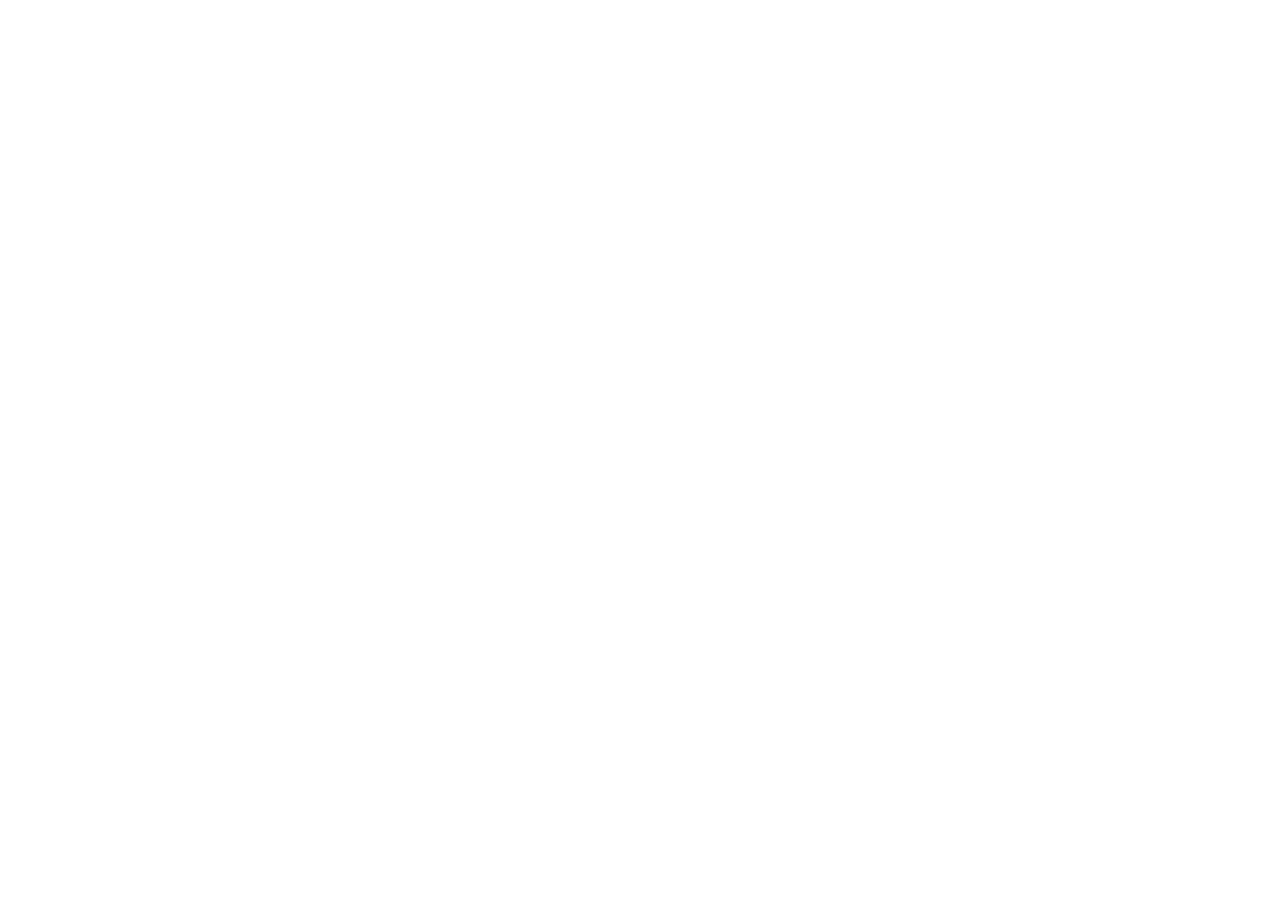
==== login.html @ 3d074563 "init project" ====
<!DOCTYPE html>
<html lang="en">

<head>
    <meta charset="UTF-8">
    <meta http-equiv="X-UA-Compatible" content="IE=edge">
    <meta name="viewport" content="width=device-width, initial-scale=1.0">
    <title>Document</title>
</head>

<body>

</body>

</html>
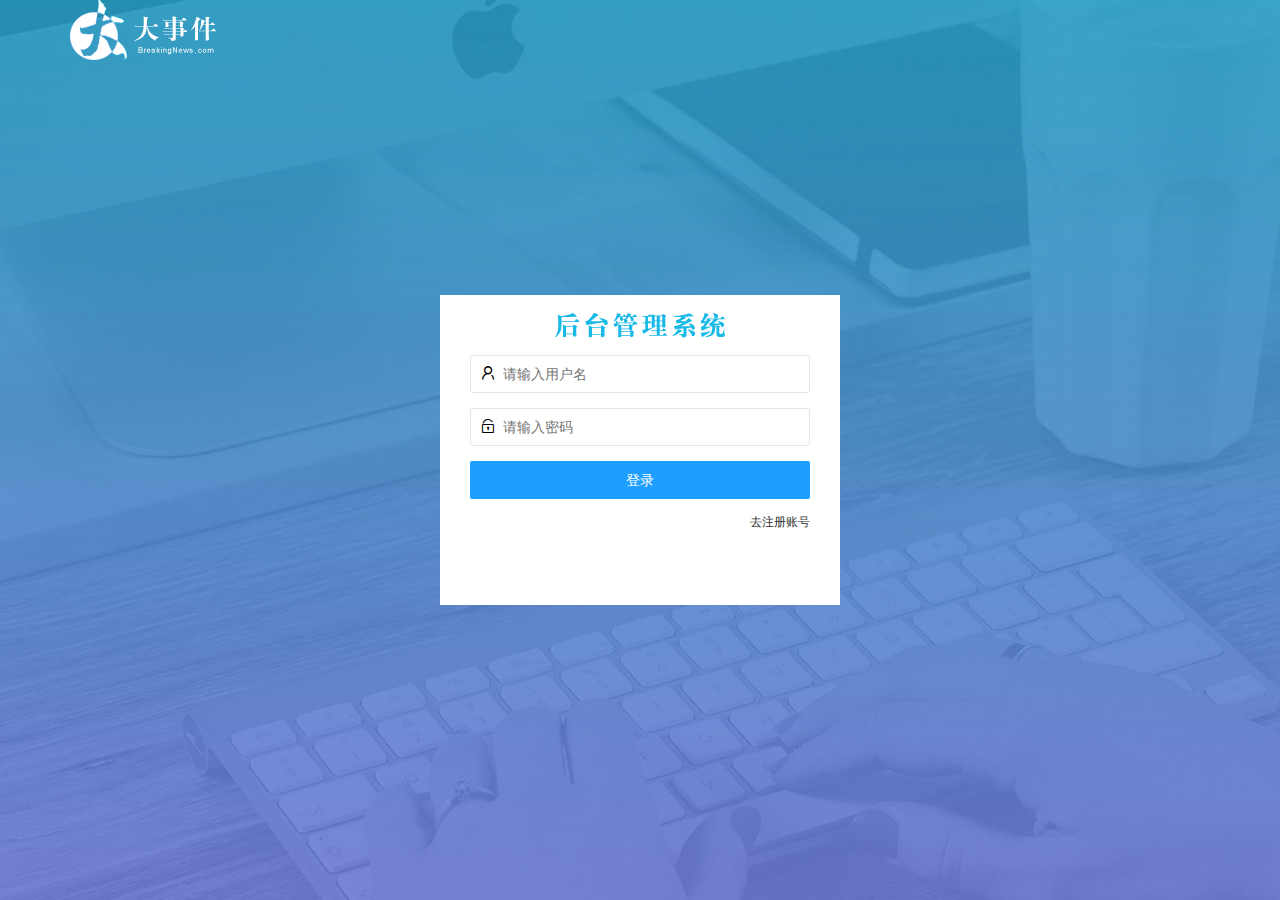
==== commit fd0d22c1: "完成了登录和注册功能的开发" ====
--- a/login.html
+++ b/login.html
@@ -5,11 +5,89 @@
     <meta charset="UTF-8">
     <meta http-equiv="X-UA-Compatible" content="IE=edge">
     <meta name="viewport" content="width=device-width, initial-scale=1.0">
-    <title>Document</title>
+    <title>大事件-登录/注册</title>
+    <!-- 导入 layui 的样式 -->
+    <link rel="stylesheet" href="/assets/lib/layui/css/layui.css">
+    <!-- 导入 自己的 样式表 -->
+    <link rel="stylesheet" href="/assets/css/login.css">
 </head>
 
 <body>
+    <!-- 头部的 logo 区域 -->
+    <div class="layui-main">
+        <img src="/assets/images/logo.png" alt="">
+    </div>
+    <!-- 登录注册区域 -->
+    <div class="loginAncRegBox">
+        <div class="title-box"></div>
+        <!-- 登录的div  -->
+        <div class="login-box">
+            <!-- 登录的表单 -->
+            <form class="layui-form" id="form_login">
+                <!-- 用户名 -->
+                <div class="layui-form-item">
+                    <i class="layui-icon layui-icon-username"></i>
+                    <input type="text" name="username" required lay-verify="required" placeholder="请输入用户名"
+                        autocomplete="off" class="layui-input" />
+                </div>
+                <!-- 密码 -->
+                <div class="layui-form-item">
+                    <i class="layui-icon layui-icon-password"></i>
+                    <input type="password" name="password" required lay-verify="required|pwd" placeholder="请输入密码"
+                        autocomplete="off" class="layui-input" />
+                </div>
+                <!-- 登录按钮 -->
+                <div class="layui-form-item">
+                    <!-- 注意：表单提交按钮和普通按钮的区别，就是 lay-submit 属性 -->
+                    <button class="layui-btn layui-btn-fluid layui-btn-normal" lay-submit>登录</button>
+                </div>
+                <div class="layui-form-item links">
+                    <a href="javascript:;" id="link_reg">去注册账号</a>
+                </div>
+            </form>
+        </div>
+        <!-- 注册的div  -->
+        <div class="reg-box">
+            <!-- 注册的表单 -->
+            <form class="layui-form" id="form_reg">
+                <!-- 用户名 -->
+                <div class="layui-form-item">
+                    <i class="layui-icon layui-icon-username"></i>
+                    <input type="text" name="username" required lay-verify="required" placeholder="请输入用户名"
+                        autocomplete="off" class="layui-input" />
+                </div>
+                <!-- 密码 -->
+                <div class="layui-form-item">
+                    <i class="layui-icon layui-icon-password"></i>
+                    <input type="password" name="password" required lay-verify="required|pwd" placeholder="请输入密码"
+                        autocomplete="off" class="layui-input" />
+                </div>
+                <!-- 密码确认框 -->
+                <div class="layui-form-item">
+                    <i class="layui-icon layui-icon-password"></i>
+                    <input type="password" name="repassword" required lay-verify="required|pwd|repwd"
+                        placeholder="再次确认密码" autocomplete="off" class="layui-input" />
+                </div>
+                <!-- 注册按钮 -->
+                <div class="layui-form-item">
+                    <!-- 注意：表单提交按钮和普通按钮的区别，就是 lay-submit 属性 -->
+                    <button class="layui-btn layui-btn-fluid layui-btn-normal" lay-submit>注册</button>
+                </div>
+                <div class="layui-form-item links">
+                    <a href="javascript:;" id="link_login">去登录</a>
+                </div>
+            </form>
+        </div>
+    </div>
 
+    <!-- 导入layui的js文件 -->
+    <script src="/assets/lib/layui/layui.all.js"></script>
+    <!-- 导入 jquery -->
+    <script src="/assets/lib/jquery.js"></script>
+    <!-- 导入 自己封装的 baseAPI.js -->
+    <script src="/assets/js/baseAPI.js"></script>
+    <!-- 导入自己的 javascript 脚本 -->
+    <script src="/assets/js/login.js"></script>
 </body>
 
 </html>--- a/assets/lib/layui/css/layui.css
+++ b/assets/lib/layui/css/layui.css
@@ -0,0 +1,2 @@
+/** layui-v2.5.5 MIT License By https://www.layui.com */
+ .layui-inline,img{display:inline-block;vertical-align:middle}h1,h2,h3,h4,h5,h6{font-weight:400}.layui-edge,.layui-header,.layui-inline,.layui-main{position:relative}.layui-body,.layui-edge,.layui-elip{overflow:hidden}.layui-btn,.layui-edge,.layui-inline,img{vertical-align:middle}.layui-btn,.layui-disabled,.layui-icon,.layui-unselect{-moz-user-select:none;-webkit-user-select:none;-ms-user-select:none}.layui-elip,.layui-form-checkbox span,.layui-form-pane .layui-form-label{text-overflow:ellipsis;white-space:nowrap}.layui-breadcrumb,.layui-tree-btnGroup{visibility:hidden}blockquote,body,button,dd,div,dl,dt,form,h1,h2,h3,h4,h5,h6,input,li,ol,p,pre,td,textarea,th,ul{margin:0;padding:0;-webkit-tap-highlight-color:rgba(0,0,0,0)}a:active,a:hover{outline:0}img{border:none}li{list-style:none}table{border-collapse:collapse;border-spacing:0}h4,h5,h6{font-size:100%}button,input,optgroup,option,select,textarea{font-family:inherit;font-size:inherit;font-style:inherit;font-weight:inherit;outline:0}pre{white-space:pre-wrap;white-space:-moz-pre-wrap;white-space:-pre-wrap;white-space:-o-pre-wrap;word-wrap:break-word}body{line-height:24px;font:14px Helvetica Neue,Helvetica,PingFang SC,Tahoma,Arial,sans-serif}hr{height:1px;margin:10px 0;border:0;clear:both}a{color:#333;text-decoration:none}a:hover{color:#777}a cite{font-style:normal;*cursor:pointer}.layui-border-box,.layui-border-box *{box-sizing:border-box}.layui-box,.layui-box *{box-sizing:content-box}.layui-clear{clear:both;*zoom:1}.layui-clear:after{content:'\20';clear:both;*zoom:1;display:block;height:0}.layui-inline{*display:inline;*zoom:1}.layui-edge{display:inline-block;width:0;height:0;border-width:6px;border-style:dashed;border-color:transparent}.layui-edge-top{top:-4px;border-bottom-color:#999;border-bottom-style:solid}.layui-edge-right{border-left-color:#999;border-left-style:solid}.layui-edge-bottom{top:2px;border-top-color:#999;border-top-style:solid}.layui-edge-left{border-right-color:#999;border-right-style:solid}.layui-disabled,.layui-disabled:hover{color:#d2d2d2!important;cursor:not-allowed!important}.layui-circle{border-radius:100%}.layui-show{display:block!important}.layui-hide{display:none!important}@font-face{font-family:layui-icon;src:url(../font/iconfont.eot?v=250);src:url(../font/iconfont.eot?v=250#iefix) format('embedded-opentype'),url(../font/iconfont.woff2?v=250) format('woff2'),url(../font/iconfont.woff?v=250) format('woff'),url(../font/iconfont.ttf?v=250) format('truetype'),url(../font/iconfont.svg?v=250#layui-icon) format('svg')}.layui-icon{font-family:layui-icon!important;font-size:16px;font-style:normal;-webkit-font-smoothing:antialiased;-moz-osx-font-smoothing:grayscale}.layui-icon-reply-fill:before{content:"\e611"}.layui-icon-set-fill:before{content:"\e614"}.layui-icon-menu-fill:before{content:"\e60f"}.layui-icon-search:before{content:"\e615"}.layui-icon-share:before{content:"\e641"}.layui-icon-set-sm:before{content:"\e620"}.layui-icon-engine:before{content:"\e628"}.layui-icon-close:before{content:"\1006"}.layui-icon-close-fill:before{content:"\1007"}.layui-icon-chart-screen:before{content:"\e629"}.layui-icon-star:before{content:"\e600"}.layui-icon-circle-dot:before{content:"\e617"}.layui-icon-chat:before{content:"\e606"}.layui-icon-release:before{content:"\e609"}.layui-icon-list:before{content:"\e60a"}.layui-icon-chart:before{content:"\e62c"}.layui-icon-ok-circle:before{content:"\1005"}.layui-icon-layim-theme:before{content:"\e61b"}.layui-icon-table:before{content:"\e62d"}.layui-icon-right:before{content:"\e602"}.layui-icon-left:before{content:"\e603"}.layui-icon-cart-simple:before{content:"\e698"}.layui-icon-face-cry:before{content:"\e69c"}.layui-icon-face-smile:before{content:"\e6af"}.layui-icon-survey:before{content:"\e6b2"}.layui-icon-tree:before{content:"\e62e"}.layui-icon-upload-circle:before{content:"\e62f"}.layui-icon-add-circle:before{content:"\e61f"}.layui-icon-download-circle:before{content:"\e601"}.layui-icon-templeate-1:before{content:"\e630"}.layui-icon-util:before{content:"\e631"}.layui-icon-face-surprised:before{content:"\e664"}.layui-icon-edit:before{content:"\e642"}.layui-icon-speaker:before{content:"\e645"}.layui-icon-down:before{content:"\e61a"}.layui-icon-file:before{content:"\e621"}.layui-icon-layouts:before{content:"\e632"}.layui-icon-rate-half:before{content:"\e6c9"}.layui-icon-add-circle-fine:before{content:"\e608"}.layui-icon-prev-circle:before{content:"\e633"}.layui-icon-read:before{content:"\e705"}.layui-icon-404:before{content:"\e61c"}.layui-icon-carousel:before{content:"\e634"}.layui-icon-help:before{content:"\e607"}.layui-icon-code-circle:before{content:"\e635"}.layui-icon-water:before{content:"\e636"}.layui-icon-username:before{content:"\e66f"}.layui-icon-find-fill:before{content:"\e670"}.layui-icon-about:before{content:"\e60b"}.layui-icon-location:before{content:"\e715"}.layui-icon-up:before{content:"\e619"}.layui-icon-pause:before{content:"\e651"}.layui-icon-date:before{content:"\e637"}.layui-icon-layim-uploadfile:before{content:"\e61d"}.layui-icon-delete:before{content:"\e640"}.layui-icon-play:before{content:"\e652"}.layui-icon-top:before{content:"\e604"}.layui-icon-friends:before{content:"\e612"}.layui-icon-refresh-3:before{content:"\e9aa"}.layui-icon-ok:before{content:"\e605"}.layui-icon-layer:before{content:"\e638"}.layui-icon-face-smile-fine:before{content:"\e60c"}.layui-icon-dollar:before{content:"\e659"}.layui-icon-group:before{content:"\e613"}.layui-icon-layim-download:before{content:"\e61e"}.layui-icon-picture-fine:before{content:"\e60d"}.layui-icon-link:before{content:"\e64c"}.layui-icon-diamond:before{content:"\e735"}.layui-icon-log:before{content:"\e60e"}.layui-icon-rate-solid:before{content:"\e67a"}.layui-icon-fonts-del:before{content:"\e64f"}.layui-icon-unlink:before{content:"\e64d"}.layui-icon-fonts-clear:before{content:"\e639"}.layui-icon-triangle-r:before{content:"\e623"}.layui-icon-circle:before{content:"\e63f"}.layui-icon-radio:before{content:"\e643"}.layui-icon-align-center:before{content:"\e647"}.layui-icon-align-right:before{content:"\e648"}.layui-icon-align-left:before{content:"\e649"}.layui-icon-loading-1:before{content:"\e63e"}.layui-icon-return:before{content:"\e65c"}.layui-icon-fonts-strong:before{content:"\e62b"}.layui-icon-upload:before{content:"\e67c"}.layui-icon-dialogue:before{content:"\e63a"}.layui-icon-video:before{content:"\e6ed"}.layui-icon-headset:before{content:"\e6fc"}.layui-icon-cellphone-fine:before{content:"\e63b"}.layui-icon-add-1:before{content:"\e654"}.layui-icon-face-smile-b:before{content:"\e650"}.layui-icon-fonts-html:before{content:"\e64b"}.layui-icon-form:before{content:"\e63c"}.layui-icon-cart:before{content:"\e657"}.layui-icon-camera-fill:before{content:"\e65d"}.layui-icon-tabs:before{content:"\e62a"}.layui-icon-fonts-code:before{content:"\e64e"}.layui-icon-fire:before{content:"\e756"}.layui-icon-set:before{content:"\e716"}.layui-icon-fonts-u:before{content:"\e646"}.layui-icon-triangle-d:before{content:"\e625"}.layui-icon-tips:before{content:"\e702"}.layui-icon-picture:before{content:"\e64a"}.layui-icon-more-vertical:before{content:"\e671"}.layui-icon-flag:before{content:"\e66c"}.layui-icon-loading:before{content:"\e63d"}.layui-icon-fonts-i:before{content:"\e644"}.layui-icon-refresh-1:before{content:"\e666"}.layui-icon-rmb:before{content:"\e65e"}.layui-icon-home:before{content:"\e68e"}.layui-icon-user:before{content:"\e770"}.layui-icon-notice:before{content:"\e667"}.layui-icon-login-weibo:before{content:"\e675"}.layui-icon-voice:before{content:"\e688"}.layui-icon-upload-drag:before{content:"\e681"}.layui-icon-login-qq:before{content:"\e676"}.layui-icon-snowflake:before{content:"\e6b1"}.layui-icon-file-b:before{content:"\e655"}.layui-icon-template:before{content:"\e663"}.layui-icon-auz:before{content:"\e672"}.layui-icon-console:before{content:"\e665"}.layui-icon-app:before{content:"\e653"}.layui-icon-prev:before{content:"\e65a"}.layui-icon-website:before{content:"\e7ae"}.layui-icon-next:before{content:"\e65b"}.layui-icon-component:before{content:"\e857"}.layui-icon-more:before{content:"\e65f"}.layui-icon-login-wechat:before{content:"\e677"}.layui-icon-shrink-right:before{content:"\e668"}.layui-icon-spread-left:before{content:"\e66b"}.layui-icon-camera:before{content:"\e660"}.layui-icon-note:before{content:"\e66e"}.layui-icon-refresh:before{content:"\e669"}.layui-icon-female:before{content:"\e661"}.layui-icon-male:before{content:"\e662"}.layui-icon-password:before{content:"\e673"}.layui-icon-senior:before{content:"\e674"}.layui-icon-theme:before{content:"\e66a"}.layui-icon-tread:before{content:"\e6c5"}.layui-icon-praise:before{content:"\e6c6"}.layui-icon-star-fill:before{content:"\e658"}.layui-icon-rate:before{content:"\e67b"}.layui-icon-template-1:before{content:"\e656"}.layui-icon-vercode:before{content:"\e679"}.layui-icon-cellphone:before{content:"\e678"}.layui-icon-screen-full:before{content:"\e622"}.layui-icon-screen-restore:before{content:"\e758"}.layui-icon-cols:before{content:"\e610"}.layui-icon-export:before{content:"\e67d"}.layui-icon-print:before{content:"\e66d"}.layui-icon-slider:before{content:"\e714"}.layui-icon-addition:before{content:"\e624"}.layui-icon-subtraction:before{content:"\e67e"}.layui-icon-service:before{content:"\e626"}.layui-icon-transfer:before{content:"\e691"}.layui-main{width:1140px;margin:0 auto}.layui-header{z-index:1000;height:60px}.layui-header a:hover{transition:all .5s;-webkit-transition:all .5s}.layui-side{position:fixed;left:0;top:0;bottom:0;z-index:999;width:200px;overflow-x:hidden}.layui-side-scroll{position:relative;width:220px;height:100%;overflow-x:hidden}.layui-body{position:absolute;left:200px;right:0;top:0;bottom:0;z-index:998;width:auto;overflow-y:auto;box-sizing:border-box}.layui-layout-body{overflow:hidden}.layui-layout-admin .layui-header{background-color:#23262E}.layui-layout-admin .layui-side{top:60px;width:200px;overflow-x:hidden}.layui-layout-admin .layui-body{position:fixed;top:60px;bottom:44px}.layui-layout-admin .layui-main{width:auto;margin:0 15px}.layui-layout-admin .layui-footer{position:fixed;left:200px;right:0;bottom:0;height:44px;line-height:44px;padding:0 15px;background-color:#eee}.layui-layout-admin .layui-logo{position:absolute;left:0;top:0;width:200px;height:100%;line-height:60px;text-align:center;color:#009688;font-size:16px}.layui-layout-admin .layui-header .layui-nav{background:0 0}.layui-layout-left{position:absolute!important;left:200px;top:0}.layui-layout-right{position:absolute!important;right:0;top:0}.layui-container{position:relative;margin:0 auto;padding:0 15px;box-sizing:border-box}.layui-fluid{position:relative;margin:0 auto;padding:0 15px}.layui-row:after,.layui-row:before{content:'';display:block;clear:both}.layui-col-lg1,.layui-col-lg10,.layui-col-lg11,.layui-col-lg12,.layui-col-lg2,.layui-col-lg3,.layui-col-lg4,.layui-col-lg5,.layui-col-lg6,.layui-col-lg7,.layui-col-lg8,.layui-col-lg9,.layui-col-md1,.layui-col-md10,.layui-col-md11,.layui-col-md12,.layui-col-md2,.layui-col-md3,.layui-col-md4,.layui-col-md5,.layui-col-md6,.layui-col-md7,.layui-col-md8,.layui-col-md9,.layui-col-sm1,.layui-col-sm10,.layui-col-sm11,.layui-col-sm12,.layui-col-sm2,.layui-col-sm3,.layui-col-sm4,.layui-col-sm5,.layui-col-sm6,.layui-col-sm7,.layui-col-sm8,.layui-col-sm9,.layui-col-xs1,.layui-col-xs10,.layui-col-xs11,.layui-col-xs12,.layui-col-xs2,.layui-col-xs3,.layui-col-xs4,.layui-col-xs5,.layui-col-xs6,.layui-col-xs7,.layui-col-xs8,.layui-col-xs9{position:relative;display:block;box-sizing:border-box}.layui-col-xs1,.layui-col-xs10,.layui-col-xs11,.layui-col-xs12,.layui-col-xs2,.layui-col-xs3,.layui-col-xs4,.layui-col-xs5,.layui-col-xs6,.layui-col-xs7,.layui-col-xs8,.layui-col-xs9{float:left}.layui-col-xs1{width:8.33333333%}.layui-col-xs2{width:16.66666667%}.layui-col-xs3{width:25%}.layui-col-xs4{width:33.33333333%}.layui-col-xs5{width:41.66666667%}.layui-col-xs6{width:50%}.layui-col-xs7{width:58.33333333%}.layui-col-xs8{width:66.66666667%}.layui-col-xs9{width:75%}.layui-col-xs10{width:83.33333333%}.layui-col-xs11{width:91.66666667%}.layui-col-xs12{width:100%}.layui-col-xs-offset1{margin-left:8.33333333%}.layui-col-xs-offset2{margin-left:16.66666667%}.layui-col-xs-offset3{margin-left:25%}.layui-col-xs-offset4{margin-left:33.33333333%}.layui-col-xs-offset5{margin-left:41.66666667%}.layui-col-xs-offset6{margin-left:50%}.layui-col-xs-offset7{margin-left:58.33333333%}.layui-col-xs-offset8{margin-left:66.66666667%}.layui-col-xs-offset9{margin-left:75%}.layui-col-xs-offset10{margin-left:83.33333333%}.layui-col-xs-offset11{margin-left:91.66666667%}.layui-col-xs-offset12{margin-left:100%}@media screen and (max-width:768px){.layui-hide-xs{display:none!important}.layui-show-xs-block{display:block!important}.layui-show-xs-inline{display:inline!important}.layui-show-xs-inline-block{display:inline-block!important}}@media screen and (min-width:768px){.layui-container{width:750px}.layui-hide-sm{display:none!important}.layui-show-sm-block{display:block!important}.layui-show-sm-inline{display:inline!important}.layui-show-sm-inline-block{display:inline-block!important}.layui-col-sm1,.layui-col-sm10,.layui-col-sm11,.layui-col-sm12,.layui-col-sm2,.layui-col-sm3,.layui-col-sm4,.layui-col-sm5,.layui-col-sm6,.layui-col-sm7,.layui-col-sm8,.layui-col-sm9{float:left}.layui-col-sm1{width:8.33333333%}.layui-col-sm2{width:16.66666667%}.layui-col-sm3{width:25%}.layui-col-sm4{width:33.33333333%}.layui-col-sm5{width:41.66666667%}.layui-col-sm6{width:50%}.layui-col-sm7{width:58.33333333%}.layui-col-sm8{width:66.66666667%}.layui-col-sm9{width:75%}.layui-col-sm10{width:83.33333333%}.layui-col-sm11{width:91.66666667%}.layui-col-sm12{width:100%}.layui-col-sm-offset1{margin-left:8.33333333%}.layui-col-sm-offset2{margin-left:16.66666667%}.layui-col-sm-offset3{margin-left:25%}.layui-col-sm-offset4{margin-left:33.33333333%}.layui-col-sm-offset5{margin-left:41.66666667%}.layui-col-sm-offset6{margin-left:50%}.layui-col-sm-offset7{margin-left:58.33333333%}.layui-col-sm-offset8{margin-left:66.66666667%}.layui-col-sm-offset9{margin-left:75%}.layui-col-sm-offset10{margin-left:83.33333333%}.layui-col-sm-offset11{margin-left:91.66666667%}.layui-col-sm-offset12{margin-left:100%}}@media screen and (min-width:992px){.layui-container{width:970px}.layui-hide-md{display:none!important}.layui-show-md-block{display:block!important}.layui-show-md-inline{display:inline!important}.layui-show-md-inline-block{display:inline-block!important}.layui-col-md1,.layui-col-md10,.layui-col-md11,.layui-col-md12,.layui-col-md2,.layui-col-md3,.layui-col-md4,.layui-col-md5,.layui-col-md6,.layui-col-md7,.layui-col-md8,.layui-col-md9{float:left}.layui-col-md1{width:8.33333333%}.layui-col-md2{width:16.66666667%}.layui-col-md3{width:25%}.layui-col-md4{width:33.33333333%}.layui-col-md5{width:41.66666667%}.layui-col-md6{width:50%}.layui-col-md7{width:58.33333333%}.layui-col-md8{width:66.66666667%}.layui-col-md9{width:75%}.layui-col-md10{width:83.33333333%}.layui-col-md11{width:91.66666667%}.layui-col-md12{width:100%}.layui-col-md-offset1{margin-left:8.33333333%}.layui-col-md-offset2{margin-left:16.66666667%}.layui-col-md-offset3{margin-left:25%}.layui-col-md-offset4{margin-left:33.33333333%}.layui-col-md-offset5{margin-left:41.66666667%}.layui-col-md-offset6{margin-left:50%}.layui-col-md-offset7{margin-left:58.33333333%}.layui-col-md-offset8{margin-left:66.66666667%}.layui-col-md-offset9{margin-left:75%}.layui-col-md-offset10{margin-left:83.33333333%}.layui-col-md-offset11{margin-left:91.66666667%}.layui-col-md-offset12{margin-left:100%}}@media screen and (min-width:1200px){.layui-container{width:1170px}.layui-hide-lg{display:none!important}.layui-show-lg-block{display:block!important}.layui-show-lg-inline{display:inline!important}.layui-show-lg-inline-block{display:inline-block!important}.layui-col-lg1,.layui-col-lg10,.layui-col-lg11,.layui-col-lg12,.layui-col-lg2,.layui-col-lg3,.layui-col-lg4,.layui-col-lg5,.layui-col-lg6,.layui-col-lg7,.layui-col-lg8,.layui-col-lg9{float:left}.layui-col-lg1{width:8.33333333%}.layui-col-lg2{width:16.66666667%}.layui-col-lg3{width:25%}.layui-col-lg4{width:33.33333333%}.layui-col-lg5{width:41.66666667%}.layui-col-lg6{width:50%}.layui-col-lg7{width:58.33333333%}.layui-col-lg8{width:66.66666667%}.layui-col-lg9{width:75%}.layui-col-lg10{width:83.33333333%}.layui-col-lg11{width:91.66666667%}.layui-col-lg12{width:100%}.layui-col-lg-offset1{margin-left:8.33333333%}.layui-col-lg-offset2{margin-left:16.66666667%}.layui-col-lg-offset3{margin-left:25%}.layui-col-lg-offset4{margin-left:33.33333333%}.layui-col-lg-offset5{margin-left:41.66666667%}.layui-col-lg-offset6{margin-left:50%}.layui-col-lg-offset7{margin-left:58.33333333%}.layui-col-lg-offset8{margin-left:66.66666667%}.layui-col-lg-offset9{margin-left:75%}.layui-col-lg-offset10{margin-left:83.33333333%}.layui-col-lg-offset11{margin-left:91.66666667%}.layui-col-lg-offset12{margin-left:100%}}.layui-col-space1{margin:-.5px}.layui-col-space1>*{padding:.5px}.layui-col-space3{margin:-1.5px}.layui-col-space3>*{padding:1.5px}.layui-col-space5{margin:-2.5px}.layui-col-space5>*{padding:2.5px}.layui-col-space8{margin:-3.5px}.layui-col-space8>*{padding:3.5px}.layui-col-space10{margin:-5px}.layui-col-space10>*{padding:5px}.layui-col-space12{margin:-6px}.layui-col-space12>*{padding:6px}.layui-col-space15{margin:-7.5px}.layui-col-space15>*{padding:7.5px}.layui-col-space18{margin:-9px}.layui-col-space18>*{padding:9px}.layui-col-space20{margin:-10px}.layui-col-space20>*{padding:10px}.layui-col-space22{margin:-11px}.layui-col-space22>*{padding:11px}.layui-col-space25{margin:-12.5px}.layui-col-space25>*{padding:12.5px}.layui-col-space30{margin:-15px}.layui-col-space30>*{padding:15px}.layui-btn,.layui-input,.layui-select,.layui-textarea,.layui-upload-button{outline:0;-webkit-appearance:none;transition:all .3s;-webkit-transition:all .3s;box-sizing:border-box}.layui-elem-quote{margin-bottom:10px;padding:15px;line-height:22px;border-left:5px solid #009688;border-radius:0 2px 2px 0;background-color:#f2f2f2}.layui-quote-nm{border-style:solid;border-width:1px 1px 1px 5px;background:0 0}.layui-elem-field{margin-bottom:10px;padding:0;border-width:1px;border-style:solid}.layui-elem-field legend{margin-left:20px;padding:0 10px;font-size:20px;font-weight:300}.layui-field-title{margin:10px 0 20px;border-width:1px 0 0}.layui-field-box{padding:10px 15px}.layui-field-title .layui-field-box{padding:10px 0}.layui-progress{position:relative;height:6px;border-radius:20px;background-color:#e2e2e2}.layui-progress-bar{position:absolute;left:0;top:0;width:0;max-width:100%;height:6px;border-radius:20px;text-align:right;background-color:#5FB878;transition:all .3s;-webkit-transition:all .3s}.layui-progress-big,.layui-progress-big .layui-progress-bar{height:18px;line-height:18px}.layui-progress-text{position:relative;top:-20px;line-height:18px;font-size:12px;color:#666}.layui-progress-big .layui-progress-text{position:static;padding:0 10px;color:#fff}.layui-collapse{border-width:1px;border-style:solid;border-radius:2px}.layui-colla-content,.layui-colla-item{border-top-width:1px;border-top-style:solid}.layui-colla-item:first-child{border-top:none}.layui-colla-title{position:relative;height:42px;line-height:42px;padding:0 15px 0 35px;color:#333;background-color:#f2f2f2;cursor:pointer;font-size:14px;overflow:hidden}.layui-colla-content{display:none;padding:10px 15px;line-height:22px;color:#666}.layui-colla-icon{position:absolute;left:15px;top:0;font-size:14px}.layui-card{margin-bottom:15px;border-radius:2px;background-color:#fff;box-shadow:0 1px 2px 0 rgba(0,0,0,.05)}.layui-card:last-child{margin-bottom:0}.layui-card-header{position:relative;height:42px;line-height:42px;padding:0 15px;border-bottom:1px solid #f6f6f6;color:#333;border-radius:2px 2px 0 0;font-size:14px}.layui-bg-black,.layui-bg-blue,.layui-bg-cyan,.layui-bg-green,.layui-bg-orange,.layui-bg-red{color:#fff!important}.layui-card-body{position:relative;padding:10px 15px;line-height:24px}.layui-card-body[pad15]{padding:15px}.layui-card-body[pad20]{padding:20px}.layui-card-body .layui-table{margin:5px 0}.layui-card .layui-tab{margin:0}.layui-panel-window{position:relative;padding:15px;border-radius:0;border-top:5px solid #E6E6E6;background-color:#fff}.layui-auxiliar-moving{position:fixed;left:0;right:0;top:0;bottom:0;width:100%;height:100%;background:0 0;z-index:9999999999}.layui-form-label,.layui-form-mid,.layui-form-select,.layui-input-block,.layui-input-inline,.layui-textarea{position:relative}.layui-bg-red{background-color:#FF5722!important}.layui-bg-orange{background-color:#FFB800!important}.layui-bg-green{background-color:#009688!important}.layui-bg-cyan{background-color:#2F4056!important}.layui-bg-blue{background-color:#1E9FFF!important}.layui-bg-black{background-color:#393D49!important}.layui-bg-gray{background-color:#eee!important;color:#666!important}.layui-badge-rim,.layui-colla-content,.layui-colla-item,.layui-collapse,.layui-elem-field,.layui-form-pane .layui-form-item[pane],.layui-form-pane .layui-form-label,.layui-input,.layui-layedit,.layui-layedit-tool,.layui-quote-nm,.layui-select,.layui-tab-bar,.layui-tab-card,.layui-tab-title,.layui-tab-title .layui-this:after,.layui-textarea{border-color:#e6e6e6}.layui-timeline-item:before,hr{background-color:#e6e6e6}.layui-text{line-height:22px;font-size:14px;color:#666}.layui-text h1,.layui-text h2,.layui-text h3{font-weight:500;color:#333}.layui-text h1{font-size:30px}.layui-text h2{font-size:24px}.layui-text h3{font-size:18px}.layui-text a:not(.layui-btn){color:#01AAED}.layui-text a:not(.layui-btn):hover{text-decoration:underline}.layui-text ul{padding:5px 0 5px 15px}.layui-text ul li{margin-top:5px;list-style-type:disc}.layui-text em,.layui-word-aux{color:#999!important;padding:0 5px!important}.layui-btn{display:inline-block;height:38px;line-height:38px;padding:0 18px;background-color:#009688;color:#fff;white-space:nowrap;text-align:center;font-size:14px;border:none;border-radius:2px;cursor:pointer}.layui-btn:hover{opacity:.8;filter:alpha(opacity=80);color:#fff}.layui-btn:active{opacity:1;filter:alpha(opacity=100)}.layui-btn+.layui-btn{margin-left:10px}.layui-btn-container{font-size:0}.layui-btn-container .layui-btn{margin-right:10px;margin-bottom:10px}.layui-btn-container .layui-btn+.layui-btn{margin-left:0}.layui-table .layui-btn-container .layui-btn{margin-bottom:9px}.layui-btn-radius{border-radius:100px}.layui-btn .layui-icon{margin-right:3px;font-size:18px;vertical-align:bottom;vertical-align:middle\9}.layui-btn-primary{border:1px solid #C9C9C9;background-color:#fff;color:#555}.layui-btn-primary:hover{border-color:#009688;color:#333}.layui-btn-normal{background-color:#1E9FFF}.layui-btn-warm{background-color:#FFB800}.layui-btn-danger{background-color:#FF5722}.layui-btn-checked{background-color:#5FB878}.layui-btn-disabled,.layui-btn-disabled:active,.layui-btn-disabled:hover{border:1px solid #e6e6e6;background-color:#FBFBFB;color:#C9C9C9;cursor:not-allowed;opacity:1}.layui-btn-lg{height:44px;line-height:44px;padding:0 25px;font-size:16px}.layui-btn-sm{height:30px;line-height:30px;padding:0 10px;font-size:12px}.layui-btn-sm i{font-size:16px!important}.layui-btn-xs{height:22px;line-height:22px;padding:0 5px;font-size:12px}.layui-btn-xs i{font-size:14px!important}.layui-btn-group{display:inline-block;vertical-align:middle;font-size:0}.layui-btn-group .layui-btn{margin-left:0!important;margin-right:0!important;border-left:1px solid rgba(255,255,255,.5);border-radius:0}.layui-btn-group .layui-btn-primary{border-left:none}.layui-btn-group .layui-btn-primary:hover{border-color:#C9C9C9;color:#009688}.layui-btn-group .layui-btn:first-child{border-left:none;border-radius:2px 0 0 2px}.layui-btn-group .layui-btn-primary:first-child{border-left:1px solid #c9c9c9}.layui-btn-group .layui-btn:last-child{border-radius:0 2px 2px 0}.layui-btn-group .layui-btn+.layui-btn{margin-left:0}.layui-btn-group+.layui-btn-group{margin-left:10px}.layui-btn-fluid{width:100%}.layui-input,.layui-select,.layui-textarea{height:38px;line-height:1.3;line-height:38px\9;border-width:1px;border-style:solid;background-color:#fff;border-radius:2px}.layui-input::-webkit-input-placeholder,.layui-select::-webkit-input-placeholder,.layui-textarea::-webkit-input-placeholder{line-height:1.3}.layui-input,.layui-textarea{display:block;width:100%;padding-left:10px}.layui-input:hover,.layui-textarea:hover{border-color:#D2D2D2!important}.layui-input:focus,.layui-textarea:focus{border-color:#C9C9C9!important}.layui-textarea{min-height:100px;height:auto;line-height:20px;padding:6px 10px;resize:vertical}.layui-select{padding:0 10px}.layui-form input[type=checkbox],.layui-form input[type=radio],.layui-form select{display:none}.layui-form [lay-ignore]{display:initial}.layui-form-item{margin-bottom:15px;clear:both;*zoom:1}.layui-form-item:after{content:'\20';clear:both;*zoom:1;display:block;height:0}.layui-form-label{float:left;display:block;padding:9px 15px;width:80px;font-weight:400;line-height:20px;text-align:right}.layui-form-label-col{display:block;float:none;padding:9px 0;line-height:20px;text-align:left}.layui-form-item .layui-inline{margin-bottom:5px;margin-right:10px}.layui-input-block{margin-left:110px;min-height:36px}.layui-input-inline{display:inline-block;vertical-align:middle}.layui-form-item .layui-input-inline{float:left;width:190px;margin-right:10px}.layui-form-text .layui-input-inline{width:auto}.layui-form-mid{float:left;display:block;padding:9px 0!important;line-height:20px;margin-right:10px}.layui-form-danger+.layui-form-select .layui-input,.layui-form-danger:focus{border-color:#FF5722!important}.layui-form-select .layui-input{padding-right:30px;cursor:pointer}.layui-form-select .layui-edge{position:absolute;right:10px;top:50%;margin-top:-3px;cursor:pointer;border-width:6px;border-top-color:#c2c2c2;border-top-style:solid;transition:all .3s;-webkit-transition:all .3s}.layui-form-select dl{display:none;position:absolute;left:0;top:42px;padding:5px 0;z-index:899;min-width:100%;border:1px solid #d2d2d2;max-height:300px;overflow-y:auto;background-color:#fff;border-radius:2px;box-shadow:0 2px 4px rgba(0,0,0,.12);box-sizing:border-box}.layui-form-select dl dd,.layui-form-select dl dt{padding:0 10px;line-height:36px;white-space:nowrap;overflow:hidden;text-overflow:ellipsis}.layui-form-select dl dt{font-size:12px;color:#999}.layui-form-select dl dd{cursor:pointer}.layui-form-select dl dd:hover{background-color:#f2f2f2;-webkit-transition:.5s all;transition:.5s all}.layui-form-select .layui-select-group dd{padding-left:20px}.layui-form-select dl dd.layui-select-tips{padding-left:10px!important;color:#999}.layui-form-select dl dd.layui-this{background-color:#5FB878;color:#fff}.layui-form-checkbox,.layui-form-select dl dd.layui-disabled{background-color:#fff}.layui-form-selected dl{display:block}.layui-form-checkbox,.layui-form-checkbox *,.layui-form-switch{display:inline-block;vertical-align:middle}.layui-form-selected .layui-edge{margin-top:-9px;-webkit-transform:rotate(180deg);transform:rotate(180deg);margin-top:-3px\9}:root .layui-form-selected .layui-edge{margin-top:-9px\0/IE9}.layui-form-selectup dl{top:auto;bottom:42px}.layui-select-none{margin:5px 0;text-align:center;color:#999}.layui-select-disabled .layui-disabled{border-color:#eee!important}.layui-select-disabled .layui-edge{border-top-color:#d2d2d2}.layui-form-checkbox{position:relative;height:30px;line-height:30px;margin-right:10px;padding-right:30px;cursor:pointer;font-size:0;-webkit-transition:.1s linear;transition:.1s linear;box-sizing:border-box}.layui-form-checkbox span{padding:0 10px;height:100%;font-size:14px;border-radius:2px 0 0 2px;background-color:#d2d2d2;color:#fff;overflow:hidden}.layui-form-checkbox:hover span{background-color:#c2c2c2}.layui-form-checkbox i{position:absolute;right:0;top:0;width:30px;height:28px;border:1px solid #d2d2d2;border-left:none;border-radius:0 2px 2px 0;color:#fff;font-size:20px;text-align:center}.layui-form-checkbox:hover i{border-color:#c2c2c2;color:#c2c2c2}.layui-form-checked,.layui-form-checked:hover{border-color:#5FB878}.layui-form-checked span,.layui-form-checked:hover span{background-color:#5FB878}.layui-form-checked i,.layui-form-checked:hover i{color:#5FB878}.layui-form-item .layui-form-checkbox{margin-top:4px}.layui-form-checkbox[lay-skin=primary]{height:auto!important;line-height:normal!important;min-width:18px;min-height:18px;border:none!important;margin-right:0;padding-left:28px;padding-right:0;background:0 0}.layui-form-checkbox[lay-skin=primary] span{padding-left:0;padding-right:15px;line-height:18px;background:0 0;color:#666}.layui-form-checkbox[lay-skin=primary] i{right:auto;left:0;width:16px;height:16px;line-height:16px;border:1px solid #d2d2d2;font-size:12px;border-radius:2px;background-color:#fff;-webkit-transition:.1s linear;transition:.1s linear}.layui-form-checkbox[lay-skin=primary]:hover i{border-color:#5FB878;color:#fff}.layui-form-checked[lay-skin=primary] i{border-color:#5FB878!important;background-color:#5FB878;color:#fff}.layui-checkbox-disbaled[lay-skin=primary] span{background:0 0!important;color:#c2c2c2}.layui-checkbox-disbaled[lay-skin=primary]:hover i{border-color:#d2d2d2}.layui-form-item .layui-form-checkbox[lay-skin=primary]{margin-top:10px}.layui-form-switch{position:relative;height:22px;line-height:22px;min-width:35px;padding:0 5px;margin-top:8px;border:1px solid #d2d2d2;border-radius:20px;cursor:pointer;background-color:#fff;-webkit-transition:.1s linear;transition:.1s linear}.layui-form-switch i{position:absolute;left:5px;top:3px;width:16px;height:16px;border-radius:20px;background-color:#d2d2d2;-webkit-transition:.1s linear;transition:.1s linear}.layui-form-switch em{position:relative;top:0;width:25px;margin-left:21px;padding:0!important;text-align:center!important;color:#999!important;font-style:normal!important;font-size:12px}.layui-form-onswitch{border-color:#5FB878;background-color:#5FB878}.layui-checkbox-disbaled,.layui-checkbox-disbaled i{border-color:#e2e2e2!important}.layui-form-onswitch i{left:100%;margin-left:-21px;background-color:#fff}.layui-form-onswitch em{margin-left:5px;margin-right:21px;color:#fff!important}.layui-checkbox-disbaled span{background-color:#e2e2e2!important}.layui-checkbox-disbaled:hover i{color:#fff!important}[lay-radio]{display:none}.layui-form-radio,.layui-form-radio *{display:inline-block;vertical-align:middle}.layui-form-radio{line-height:28px;margin:6px 10px 0 0;padding-right:10px;cursor:pointer;font-size:0}.layui-form-radio *{font-size:14px}.layui-form-radio>i{margin-right:8px;font-size:22px;color:#c2c2c2}.layui-form-radio>i:hover,.layui-form-radioed>i{color:#5FB878}.layui-radio-disbaled>i{color:#e2e2e2!important}.layui-form-pane .layui-form-label{width:110px;padding:8px 15px;height:38px;line-height:20px;border-width:1px;border-style:solid;border-radius:2px 0 0 2px;text-align:center;background-color:#FBFBFB;overflow:hidden;box-sizing:border-box}.layui-form-pane .layui-input-inline{margin-left:-1px}.layui-form-pane .layui-input-block{margin-left:110px;left:-1px}.layui-form-pane .layui-input{border-radius:0 2px 2px 0}.layui-form-pane .layui-form-text .layui-form-label{float:none;width:100%;border-radius:2px;box-sizing:border-box;text-align:left}.layui-form-pane .layui-form-text .layui-input-inline{display:block;margin:0;top:-1px;clear:both}.layui-form-pane .layui-form-text .layui-input-block{margin:0;left:0;top:-1px}.layui-form-pane .layui-form-text .layui-textarea{min-height:100px;border-radius:0 0 2px 2px}.layui-form-pane .layui-form-checkbox{margin:4px 0 4px 10px}.layui-form-pane .layui-form-radio,.layui-form-pane .layui-form-switch{margin-top:6px;margin-left:10px}.layui-form-pane .layui-form-item[pane]{position:relative;border-width:1px;border-style:solid}.layui-form-pane .layui-form-item[pane] .layui-form-label{position:absolute;left:0;top:0;height:100%;border-width:0 1px 0 0}.layui-form-pane .layui-form-item[pane] .layui-input-inline{margin-left:110px}@media screen and (max-width:450px){.layui-form-item .layui-form-label{text-overflow:ellipsis;overflow:hidden;white-space:nowrap}.layui-form-item .layui-inline{display:block;margin-right:0;margin-bottom:20px;clear:both}.layui-form-item .layui-inline:after{content:'\20';clear:both;display:block;height:0}.layui-form-item .layui-input-inline{display:block;float:none;left:-3px;width:auto;margin:0 0 10px 112px}.layui-form-item .layui-input-inline+.layui-form-mid{margin-left:110px;top:-5px;padding:0}.layui-form-item .layui-form-checkbox{margin-right:5px;margin-bottom:5px}}.layui-layedit{border-width:1px;border-style:solid;border-radius:2px}.layui-layedit-tool{padding:3px 5px;border-bottom-width:1px;border-bottom-style:solid;font-size:0}.layedit-tool-fixed{position:fixed;top:0;border-top:1px solid #e2e2e2}.layui-layedit-tool .layedit-tool-mid,.layui-layedit-tool .layui-icon{display:inline-block;vertical-align:middle;text-align:center;font-size:14px}.layui-layedit-tool .layui-icon{position:relative;width:32px;height:30px;line-height:30px;margin:3px 5px;color:#777;cursor:pointer;border-radius:2px}.layui-layedit-tool .layui-icon:hover{color:#393D49}.layui-layedit-tool .layui-icon:active{color:#000}.layui-layedit-tool .layedit-tool-active{background-color:#e2e2e2;color:#000}.layui-layedit-tool .layui-disabled,.layui-layedit-tool .layui-disabled:hover{color:#d2d2d2;cursor:not-allowed}.layui-layedit-tool .layedit-tool-mid{width:1px;height:18px;margin:0 10px;background-color:#d2d2d2}.layedit-tool-html{width:50px!important;font-size:30px!important}.layedit-tool-b,.layedit-tool-code,.layedit-tool-help{font-size:16px!important}.layedit-tool-d,.layedit-tool-face,.layedit-tool-image,.layedit-tool-unlink{font-size:18px!important}.layedit-tool-image input{position:absolute;font-size:0;left:0;top:0;width:100%;height:100%;opacity:.01;filter:Alpha(opacity=1);cursor:pointer}.layui-layedit-iframe iframe{display:block;width:100%}#LAY_layedit_code{overflow:hidden}.layui-laypage{display:inline-block;*display:inline;*zoom:1;vertical-align:middle;margin:10px 0;font-size:0}.layui-laypage>a:first-child,.layui-laypage>a:first-child em{border-radius:2px 0 0 2px}.layui-laypage>a:last-child,.layui-laypage>a:last-child em{border-radius:0 2px 2px 0}.layui-laypage>:first-child{margin-left:0!important}.layui-laypage>:last-child{margin-right:0!important}.layui-laypage a,.layui-laypage button,.layui-laypage input,.layui-laypage select,.layui-laypage span{border:1px solid #e2e2e2}.layui-laypage a,.layui-laypage span{display:inline-block;*display:inline;*zoom:1;vertical-align:middle;padding:0 15px;height:28px;line-height:28px;margin:0 -1px 5px 0;background-color:#fff;color:#333;font-size:12px}.layui-flow-more a *,.layui-laypage input,.layui-table-view select[lay-ignore]{display:inline-block}.layui-laypage a:hover{color:#009688}.layui-laypage em{font-style:normal}.layui-laypage .layui-laypage-spr{color:#999;font-weight:700}.layui-laypage a{text-decoration:none}.layui-laypage .layui-laypage-curr{position:relative}.layui-laypage .layui-laypage-curr em{position:relative;color:#fff}.layui-laypage .layui-laypage-curr .layui-laypage-em{position:absolute;left:-1px;top:-1px;padding:1px;width:100%;height:100%;background-color:#009688}.layui-laypage-em{border-radius:2px}.layui-laypage-next em,.layui-laypage-prev em{font-family:Sim sun;font-size:16px}.layui-laypage .layui-laypage-count,.layui-laypage .layui-laypage-limits,.layui-laypage .layui-laypage-refresh,.layui-laypage .layui-laypage-skip{margin-left:10px;margin-right:10px;padding:0;border:none}.layui-laypage .layui-laypage-limits,.layui-laypage .layui-laypage-refresh{vertical-align:top}.layui-laypage .layui-laypage-refresh i{font-size:18px;cursor:pointer}.layui-laypage select{height:22px;padding:3px;border-radius:2px;cursor:pointer}.layui-laypage .layui-laypage-skip{height:30px;line-height:30px;color:#999}.layui-laypage button,.layui-laypage input{height:30px;line-height:30px;border-radius:2px;vertical-align:top;background-color:#fff;box-sizing:border-box}.layui-laypage input{width:40px;margin:0 10px;padding:0 3px;text-align:center}.layui-laypage input:focus,.layui-laypage select:focus{border-color:#009688!important}.layui-laypage button{margin-left:10px;padding:0 10px;cursor:pointer}.layui-table,.layui-table-view{margin:10px 0}.layui-flow-more{margin:10px 0;text-align:center;color:#999;font-size:14px}.layui-flow-more a{height:32px;line-height:32px}.layui-flow-more a *{vertical-align:top}.layui-flow-more a cite{padding:0 20px;border-radius:3px;background-color:#eee;color:#333;font-style:normal}.layui-flow-more a cite:hover{opacity:.8}.layui-flow-more a i{font-size:30px;color:#737383}.layui-table{width:100%;background-color:#fff;color:#666}.layui-table tr{transition:all .3s;-webkit-transition:all .3s}.layui-table th{text-align:left;font-weight:400}.layui-table tbody tr:hover,.layui-table thead tr,.layui-table-click,.layui-table-header,.layui-table-hover,.layui-table-mend,.layui-table-patch,.layui-table-tool,.layui-table-total,.layui-table-total tr,.layui-table[lay-even] tr:nth-child(even){background-color:#f2f2f2}.layui-table td,.layui-table th,.layui-table-col-set,.layui-table-fixed-r,.layui-table-grid-down,.layui-table-header,.layui-table-page,.layui-table-tips-main,.layui-table-tool,.layui-table-total,.layui-table-view,.layui-table[lay-skin=line],.layui-table[lay-skin=row]{border-width:1px;border-style:solid;border-color:#e6e6e6}.layui-table td,.layui-table th{position:relative;padding:9px 15px;min-height:20px;line-height:20px;font-size:14px}.layui-table[lay-skin=line] td,.layui-table[lay-skin=line] th{border-width:0 0 1px}.layui-table[lay-skin=row] td,.layui-table[lay-skin=row] th{border-width:0 1px 0 0}.layui-table[lay-skin=nob] td,.layui-table[lay-skin=nob] th{border:none}.layui-table img{max-width:100px}.layui-table[lay-size=lg] td,.layui-table[lay-size=lg] th{padding:15px 30px}.layui-table-view .layui-table[lay-size=lg] .layui-table-cell{height:40px;line-height:40px}.layui-table[lay-size=sm] td,.layui-table[lay-size=sm] th{font-size:12px;padding:5px 10px}.layui-table-view .layui-table[lay-size=sm] .layui-table-cell{height:20px;line-height:20px}.layui-table[lay-data]{display:none}.layui-table-box{position:relative;overflow:hidden}.layui-table-view .layui-table{position:relative;width:auto;margin:0}.layui-table-view .layui-table[lay-skin=line]{border-width:0 1px 0 0}.layui-table-view .layui-table[lay-skin=row]{border-width:0 0 1px}.layui-table-view .layui-table td,.layui-table-view .layui-table th{padding:5px 0;border-top:none;border-left:none}.layui-table-view .layui-table th.layui-unselect .layui-table-cell span{cursor:pointer}.layui-table-view .layui-table td{cursor:default}.layui-table-view .layui-table td[data-edit=text]{cursor:text}.layui-table-view .layui-form-checkbox[lay-skin=primary] i{width:18px;height:18px}.layui-table-view .layui-form-radio{line-height:0;padding:0}.layui-table-view .layui-form-radio>i{margin:0;font-size:20px}.layui-table-init{position:absolute;left:0;top:0;width:100%;height:100%;text-align:center;z-index:110}.layui-table-init .layui-icon{position:absolute;left:50%;top:50%;margin:-15px 0 0 -15px;font-size:30px;color:#c2c2c2}.layui-table-header{border-width:0 0 1px;overflow:hidden}.layui-table-header .layui-table{margin-bottom:-1px}.layui-table-tool .layui-inline[lay-event]{position:relative;width:26px;height:26px;padding:5px;line-height:16px;margin-right:10px;text-align:center;color:#333;border:1px solid #ccc;cursor:pointer;-webkit-transition:.5s all;transition:.5s all}.layui-table-tool .layui-inline[lay-event]:hover{border:1px solid #999}.layui-table-tool-temp{padding-right:120px}.layui-table-tool-self{position:absolute;right:17px;top:10px}.layui-table-tool .layui-table-tool-self .layui-inline[lay-event]{margin:0 0 0 10px}.layui-table-tool-panel{position:absolute;top:29px;left:-1px;padding:5px 0;min-width:150px;min-height:40px;border:1px solid #d2d2d2;text-align:left;overflow-y:auto;background-color:#fff;box-shadow:0 2px 4px rgba(0,0,0,.12)}.layui-table-cell,.layui-table-tool-panel li{overflow:hidden;text-overflow:ellipsis;white-space:nowrap}.layui-table-tool-panel li{padding:0 10px;line-height:30px;-webkit-transition:.5s all;transition:.5s all}.layui-table-tool-panel li .layui-form-checkbox[lay-skin=primary]{width:100%;padding-left:28px}.layui-table-tool-panel li:hover{background-color:#f2f2f2}.layui-table-tool-panel li .layui-form-checkbox[lay-skin=primary] i{position:absolute;left:0;top:0}.layui-table-tool-panel li .layui-form-checkbox[lay-skin=primary] span{padding:0}.layui-table-tool .layui-table-tool-self .layui-table-tool-panel{left:auto;right:-1px}.layui-table-col-set{position:absolute;right:0;top:0;width:20px;height:100%;border-width:0 0 0 1px;background-color:#fff}.layui-table-sort{width:10px;height:20px;margin-left:5px;cursor:pointer!important}.layui-table-sort .layui-edge{position:absolute;left:5px;border-width:5px}.layui-table-sort .layui-table-sort-asc{top:3px;border-top:none;border-bottom-style:solid;border-bottom-color:#b2b2b2}.layui-table-sort .layui-table-sort-asc:hover{border-bottom-color:#666}.layui-table-sort .layui-table-sort-desc{bottom:5px;border-bottom:none;border-top-style:solid;border-top-color:#b2b2b2}.layui-table-sort .layui-table-sort-desc:hover{border-top-color:#666}.layui-table-sort[lay-sort=asc] .layui-table-sort-asc{border-bottom-color:#000}.layui-table-sort[lay-sort=desc] .layui-table-sort-desc{border-top-color:#000}.layui-table-cell{height:28px;line-height:28px;padding:0 15px;position:relative;box-sizing:border-box}.layui-table-cell .layui-form-checkbox[lay-skin=primary]{top:-1px;padding:0}.layui-table-cell .layui-table-link{color:#01AAED}.laytable-cell-checkbox,.laytable-cell-numbers,.laytable-cell-radio,.laytable-cell-space{padding:0;text-align:center}.layui-table-body{position:relative;overflow:auto;margin-right:-1px;margin-bottom:-1px}.layui-table-body .layui-none{line-height:26px;padding:15px;text-align:center;color:#999}.layui-table-fixed{position:absolute;left:0;top:0;z-index:101}.layui-table-fixed .layui-table-body{overflow:hidden}.layui-table-fixed-l{box-shadow:0 -1px 8px rgba(0,0,0,.08)}.layui-table-fixed-r{left:auto;right:-1px;border-width:0 0 0 1px;box-shadow:-1px 0 8px rgba(0,0,0,.08)}.layui-table-fixed-r .layui-table-header{position:relative;overflow:visible}.layui-table-mend{position:absolute;right:-49px;top:0;height:100%;width:50px}.layui-table-tool{position:relative;z-index:890;width:100%;min-height:50px;line-height:30px;padding:10px 15px;border-width:0 0 1px}.layui-table-tool .layui-btn-container{margin-bottom:-10px}.layui-table-page,.layui-table-total{border-width:1px 0 0;margin-bottom:-1px;overflow:hidden}.layui-table-page{position:relative;width:100%;padding:7px 7px 0;height:41px;font-size:12px;white-space:nowrap}.layui-table-page>div{height:26px}.layui-table-page .layui-laypage{margin:0}.layui-table-page .layui-laypage a,.layui-table-page .layui-laypage span{height:26px;line-height:26px;margin-bottom:10px;border:none;background:0 0}.layui-table-page .layui-laypage a,.layui-table-page .layui-laypage span.layui-laypage-curr{padding:0 12px}.layui-table-page .layui-laypage span{margin-left:0;padding:0}.layui-table-page .layui-laypage .layui-laypage-prev{margin-left:-7px!important}.layui-table-page .layui-laypage .layui-laypage-curr .layui-laypage-em{left:0;top:0;padding:0}.layui-table-page .layui-laypage button,.layui-table-page .layui-laypage input{height:26px;line-height:26px}.layui-table-page .layui-laypage input{width:40px}.layui-table-page .layui-laypage button{padding:0 10px}.layui-table-page select{height:18px}.layui-table-patch .layui-table-cell{padding:0;width:30px}.layui-table-edit{position:absolute;left:0;top:0;width:100%;height:100%;padding:0 14px 1px;border-radius:0;box-shadow:1px 1px 20px rgba(0,0,0,.15)}.layui-table-edit:focus{border-color:#5FB878!important}select.layui-table-edit{padding:0 0 0 10px;border-color:#C9C9C9}.layui-table-view .layui-form-checkbox,.layui-table-view .layui-form-radio,.layui-table-view .layui-form-switch{top:0;margin:0;box-sizing:content-box}.layui-table-view .layui-form-checkbox{top:-1px;height:26px;line-height:26px}.layui-table-view .layui-form-checkbox i{height:26px}.layui-table-grid .layui-table-cell{overflow:visible}.layui-table-grid-down{position:absolute;top:0;right:0;width:26px;height:100%;padding:5px 0;border-width:0 0 0 1px;text-align:center;background-color:#fff;color:#999;cursor:pointer}.layui-table-grid-down .layui-icon{position:absolute;top:50%;left:50%;margin:-8px 0 0 -8px}.layui-table-grid-down:hover{background-color:#fbfbfb}body .layui-table-tips .layui-layer-content{background:0 0;padding:0;box-shadow:0 1px 6px rgba(0,0,0,.12)}.layui-table-tips-main{margin:-44px 0 0 -1px;max-height:150px;padding:8px 15px;font-size:14px;overflow-y:scroll;background-color:#fff;color:#666}.layui-table-tips-c{position:absolute;right:-3px;top:-13px;width:20px;height:20px;padding:3px;cursor:pointer;background-color:#666;border-radius:50%;color:#fff}.layui-table-tips-c:hover{background-color:#777}.layui-table-tips-c:before{position:relative;right:-2px}.layui-upload-file{display:none!important;opacity:.01;filter:Alpha(opacity=1)}.layui-upload-drag,.layui-upload-form,.layui-upload-wrap{display:inline-block}.layui-upload-list{margin:10px 0}.layui-upload-choose{padding:0 10px;color:#999}.layui-upload-drag{position:relative;padding:30px;border:1px dashed #e2e2e2;background-color:#fff;text-align:center;cursor:pointer;color:#999}.layui-upload-drag .layui-icon{font-size:50px;color:#009688}.layui-upload-drag[lay-over]{border-color:#009688}.layui-upload-iframe{position:absolute;width:0;height:0;border:0;visibility:hidden}.layui-upload-wrap{position:relative;vertical-align:middle}.layui-upload-wrap .layui-upload-file{display:block!important;position:absolute;left:0;top:0;z-index:10;font-size:100px;width:100%;height:100%;opacity:.01;filter:Alpha(opacity=1);cursor:pointer}.layui-transfer-active,.layui-transfer-box{display:inline-block;vertical-align:middle}.layui-transfer-box,.layui-transfer-header,.layui-transfer-search{border-width:0;border-style:solid;border-color:#e6e6e6}.layui-transfer-box{position:relative;border-width:1px;width:200px;height:360px;border-radius:2px;background-color:#fff}.layui-transfer-box .layui-form-checkbox{width:100%;margin:0!important}.layui-transfer-header{height:38px;line-height:38px;padding:0 10px;border-bottom-width:1px}.layui-transfer-search{position:relative;padding:10px;border-bottom-width:1px}.layui-transfer-search .layui-input{height:32px;padding-left:30px;font-size:12px}.layui-transfer-search .layui-icon-search{position:absolute;left:20px;top:50%;margin-top:-8px;color:#666}.layui-transfer-active{margin:0 15px}.layui-transfer-active .layui-btn{display:block;margin:0;padding:0 15px;background-color:#5FB878;border-color:#5FB878;color:#fff}.layui-transfer-active .layui-btn-disabled{background-color:#FBFBFB;border-color:#e6e6e6;color:#C9C9C9}.layui-transfer-active .layui-btn:first-child{margin-bottom:15px}.layui-transfer-active .layui-btn .layui-icon{margin:0;font-size:14px!important}.layui-transfer-data{padding:5px 0;overflow:auto}.layui-transfer-data li{height:32px;line-height:32px;padding:0 10px}.layui-transfer-data li:hover{background-color:#f2f2f2;transition:.5s all}.layui-transfer-data .layui-none{padding:15px 10px;text-align:center;color:#999}.layui-nav{position:relative;padding:0 20px;background-color:#393D49;color:#fff;border-radius:2px;font-size:0;box-sizing:border-box}.layui-nav *{font-size:14px}.layui-nav .layui-nav-item{position:relative;display:inline-block;*display:inline;*zoom:1;vertical-align:middle;line-height:60px}.layui-nav .layui-nav-item a{display:block;padding:0 20px;color:#fff;color:rgba(255,255,255,.7);transition:all .3s;-webkit-transition:all .3s}.layui-nav .layui-this:after,.layui-nav-bar,.layui-nav-tree .layui-nav-itemed:after{position:absolute;left:0;top:0;width:0;height:5px;background-color:#5FB878;transition:all .2s;-webkit-transition:all .2s}.layui-nav-bar{z-index:1000}.layui-nav .layui-nav-item a:hover,.layui-nav .layui-this a{color:#fff}.layui-nav .layui-this:after{content:'';top:auto;bottom:0;width:100%}.layui-nav-img{width:30px;height:30px;margin-right:10px;border-radius:50%}.layui-nav .layui-nav-more{content:'';width:0;height:0;border-style:solid dashed dashed;border-color:#fff transparent transparent;overflow:hidden;cursor:pointer;transition:all .2s;-webkit-transition:all .2s;position:absolute;top:50%;right:3px;margin-top:-3px;border-width:6px;border-top-color:rgba(255,255,255,.7)}.layui-nav .layui-nav-mored,.layui-nav-itemed>a .layui-nav-more{margin-top:-9px;border-style:dashed dashed solid;border-color:transparent transparent #fff}.layui-nav-child{display:none;position:absolute;left:0;top:65px;min-width:100%;line-height:36px;padding:5px 0;box-shadow:0 2px 4px rgba(0,0,0,.12);border:1px solid #d2d2d2;background-color:#fff;z-index:100;border-radius:2px;white-space:nowrap}.layui-nav .layui-nav-child a{color:#333}.layui-nav .layui-nav-child a:hover{background-color:#f2f2f2;color:#000}.layui-nav-child dd{position:relative}.layui-nav .layui-nav-child dd.layui-this a,.layui-nav-child dd.layui-this{background-color:#5FB878;color:#fff}.layui-nav-child dd.layui-this:after{display:none}.layui-nav-tree{width:200px;padding:0}.layui-nav-tree .layui-nav-item{display:block;width:100%;line-height:45px}.layui-nav-tree .layui-nav-item a{position:relative;height:45px;line-height:45px;text-overflow:ellipsis;overflow:hidden;white-space:nowrap}.layui-nav-tree .layui-nav-item a:hover{background-color:#4E5465}.layui-nav-tree .layui-nav-bar{width:5px;height:0;background-color:#009688}.layui-nav-tree .layui-nav-child dd.layui-this,.layui-nav-tree .layui-nav-child dd.layui-this a,.layui-nav-tree .layui-this,.layui-nav-tree .layui-this>a,.layui-nav-tree .layui-this>a:hover{background-color:#009688;color:#fff}.layui-nav-tree .layui-this:after{display:none}.layui-nav-itemed>a,.layui-nav-tree .layui-nav-title a,.layui-nav-tree .layui-nav-title a:hover{color:#fff!important}.layui-nav-tree .layui-nav-child{position:relative;z-index:0;top:0;border:none;box-shadow:none}.layui-nav-tree .layui-nav-child a{height:40px;line-height:40px;color:#fff;color:rgba(255,255,255,.7)}.layui-nav-tree .layui-nav-child,.layui-nav-tree .layui-nav-child a:hover{background:0 0;color:#fff}.layui-nav-tree .layui-nav-more{right:10px}.layui-nav-itemed>.layui-nav-child{display:block;padding:0;background-color:rgba(0,0,0,.3)!important}.layui-nav-itemed>.layui-nav-child>.layui-this>.layui-nav-child{display:block}.layui-nav-side{position:fixed;top:0;bottom:0;left:0;overflow-x:hidden;z-index:999}.layui-bg-blue .layui-nav-bar,.layui-bg-blue .layui-nav-itemed:after,.layui-bg-blue .layui-this:after{background-color:#93D1FF}.layui-bg-blue .layui-nav-child dd.layui-this{background-color:#1E9FFF}.layui-bg-blue .layui-nav-itemed>a,.layui-nav-tree.layui-bg-blue .layui-nav-title a,.layui-nav-tree.layui-bg-blue .layui-nav-title a:hover{background-color:#007DDB!important}.layui-breadcrumb{font-size:0}.layui-breadcrumb>*{font-size:14px}.layui-breadcrumb a{color:#999!important}.layui-breadcrumb a:hover{color:#5FB878!important}.layui-breadcrumb a cite{color:#666;font-style:normal}.layui-breadcrumb span[lay-separator]{margin:0 10px;color:#999}.layui-tab{margin:10px 0;text-align:left!important}.layui-tab[overflow]>.layui-tab-title{overflow:hidden}.layui-tab-title{position:relative;left:0;height:40px;white-space:nowrap;font-size:0;border-bottom-width:1px;border-bottom-style:solid;transition:all .2s;-webkit-transition:all .2s}.layui-tab-title li{display:inline-block;*display:inline;*zoom:1;vertical-align:middle;font-size:14px;transition:all .2s;-webkit-transition:all .2s;position:relative;line-height:40px;min-width:65px;padding:0 15px;text-align:center;cursor:pointer}.layui-tab-title li a{display:block}.layui-tab-title .layui-this{color:#000}.layui-tab-title .layui-this:after{position:absolute;left:0;top:0;content:'';width:100%;height:41px;border-width:1px;border-style:solid;border-bottom-color:#fff;border-radius:2px 2px 0 0;box-sizing:border-box;pointer-events:none}.layui-tab-bar{position:absolute;right:0;top:0;z-index:10;width:30px;height:39px;line-height:39px;border-width:1px;border-style:solid;border-radius:2px;text-align:center;background-color:#fff;cursor:pointer}.layui-tab-bar .layui-icon{position:relative;display:inline-block;top:3px;transition:all .3s;-webkit-transition:all .3s}.layui-tab-item{display:none}.layui-tab-more{padding-right:30px;height:auto!important;white-space:normal!important}.layui-tab-more li.layui-this:after{border-bottom-color:#e2e2e2;border-radius:2px}.layui-tab-more .layui-tab-bar .layui-icon{top:-2px;top:3px\9;-webkit-transform:rotate(180deg);transform:rotate(180deg)}:root .layui-tab-more .layui-tab-bar .layui-icon{top:-2px\0/IE9}.layui-tab-content{padding:10px}.layui-tab-title li .layui-tab-close{position:relative;display:inline-block;width:18px;height:18px;line-height:20px;margin-left:8px;top:1px;text-align:center;font-size:14px;color:#c2c2c2;transition:all .2s;-webkit-transition:all .2s}.layui-tab-title li .layui-tab-close:hover{border-radius:2px;background-color:#FF5722;color:#fff}.layui-tab-brief>.layui-tab-title .layui-this{color:#009688}.layui-tab-brief>.layui-tab-more li.layui-this:after,.layui-tab-brief>.layui-tab-title .layui-this:after{border:none;border-radius:0;border-bottom:2px solid #5FB878}.layui-tab-brief[overflow]>.layui-tab-title .layui-this:after{top:-1px}.layui-tab-card{border-width:1px;border-style:solid;border-radius:2px;box-shadow:0 2px 5px 0 rgba(0,0,0,.1)}.layui-tab-card>.layui-tab-title{background-color:#f2f2f2}.layui-tab-card>.layui-tab-title li{margin-right:-1px;margin-left:-1px}.layui-tab-card>.layui-tab-title .layui-this{background-color:#fff}.layui-tab-card>.layui-tab-title .layui-this:after{border-top:none;border-width:1px;border-bottom-color:#fff}.layui-tab-card>.layui-tab-title .layui-tab-bar{height:40px;line-height:40px;border-radius:0;border-top:none;border-right:none}.layui-tab-card>.layui-tab-more .layui-this{background:0 0;color:#5FB878}.layui-tab-card>.layui-tab-more .layui-this:after{border:none}.layui-timeline{padding-left:5px}.layui-timeline-item{position:relative;padding-bottom:20px}.layui-timeline-axis{position:absolute;left:-5px;top:0;z-index:10;width:20px;height:20px;line-height:20px;background-color:#fff;color:#5FB878;border-radius:50%;text-align:center;cursor:pointer}.layui-timeline-axis:hover{color:#FF5722}.layui-timeline-item:before{content:'';position:absolute;left:5px;top:0;z-index:0;width:1px;height:100%}.layui-timeline-item:last-child:before{display:none}.layui-timeline-item:first-child:before{display:block}.layui-timeline-content{padding-left:25px}.layui-timeline-title{position:relative;margin-bottom:10px}.layui-badge,.layui-badge-dot,.layui-badge-rim{position:relative;display:inline-block;padding:0 6px;font-size:12px;text-align:center;background-color:#FF5722;color:#fff;border-radius:2px}.layui-badge{height:18px;line-height:18px}.layui-badge-dot{width:8px;height:8px;padding:0;border-radius:50%}.layui-badge-rim{height:18px;line-height:18px;border-width:1px;border-style:solid;background-color:#fff;color:#666}.layui-btn .layui-badge,.layui-btn .layui-badge-dot{margin-left:5px}.layui-nav .layui-badge,.layui-nav .layui-badge-dot{position:absolute;top:50%;margin:-8px 6px 0}.layui-tab-title .layui-badge,.layui-tab-title .layui-badge-dot{left:5px;top:-2px}.layui-carousel{position:relative;left:0;top:0;background-color:#f8f8f8}.layui-carousel>[carousel-item]{position:relative;width:100%;height:100%;overflow:hidden}.layui-carousel>[carousel-item]:before{position:absolute;content:'\e63d';left:50%;top:50%;width:100px;line-height:20px;margin:-10px 0 0 -50px;text-align:center;color:#c2c2c2;font-family:layui-icon!important;font-size:30px;font-style:normal;-webkit-font-smoothing:antialiased;-moz-osx-font-smoothing:grayscale}.layui-carousel>[carousel-item]>*{display:none;position:absolute;left:0;top:0;width:100%;height:100%;background-color:#f8f8f8;transition-duration:.3s;-webkit-transition-duration:.3s}.layui-carousel-updown>*{-webkit-transition:.3s ease-in-out up;transition:.3s ease-in-out up}.layui-carousel-arrow{display:none\9;opacity:0;position:absolute;left:10px;top:50%;margin-top:-18px;width:36px;height:36px;line-height:36px;text-align:center;font-size:20px;border:0;border-radius:50%;background-color:rgba(0,0,0,.2);color:#fff;-webkit-transition-duration:.3s;transition-duration:.3s;cursor:pointer}.layui-carousel-arrow[lay-type=add]{left:auto!important;right:10px}.layui-carousel:hover .layui-carousel-arrow[lay-type=add],.layui-carousel[lay-arrow=always] .layui-carousel-arrow[lay-type=add]{right:20px}.layui-carousel[lay-arrow=always] .layui-carousel-arrow{opacity:1;left:20px}.layui-carousel[lay-arrow=none] .layui-carousel-arrow{display:none}.layui-carousel-arrow:hover,.layui-carousel-ind ul:hover{background-color:rgba(0,0,0,.35)}.layui-carousel:hover .layui-carousel-arrow{display:block\9;opacity:1;left:20px}.layui-carousel-ind{position:relative;top:-35px;width:100%;line-height:0!important;text-align:center;font-size:0}.layui-carousel[lay-indicator=outside]{margin-bottom:30px}.layui-carousel[lay-indicator=outside] .layui-carousel-ind{top:10px}.layui-carousel[lay-indicator=outside] .layui-carousel-ind ul{background-color:rgba(0,0,0,.5)}.layui-carousel[lay-indicator=none] .layui-carousel-ind{display:none}.layui-carousel-ind ul{display:inline-block;padding:5px;background-color:rgba(0,0,0,.2);border-radius:10px;-webkit-transition-duration:.3s;transition-duration:.3s}.layui-carousel-ind li{display:inline-block;width:10px;height:10px;margin:0 3px;font-size:14px;background-color:#e2e2e2;background-color:rgba(255,255,255,.5);border-radius:50%;cursor:pointer;-webkit-transition-duration:.3s;transition-duration:.3s}.layui-carousel-ind li:hover{background-color:rgba(255,255,255,.7)}.layui-carousel-ind li.layui-this{background-color:#fff}.layui-carousel>[carousel-item]>.layui-carousel-next,.layui-carousel>[carousel-item]>.layui-carousel-prev,.layui-carousel>[carousel-item]>.layui-this{display:block}.layui-carousel>[carousel-item]>.layui-this{left:0}.layui-carousel>[carousel-item]>.layui-carousel-prev{left:-100%}.layui-carousel>[carousel-item]>.layui-carousel-next{left:100%}.layui-carousel>[carousel-item]>.layui-carousel-next.layui-carousel-left,.layui-carousel>[carousel-item]>.layui-carousel-prev.layui-carousel-right{left:0}.layui-carousel>[carousel-item]>.layui-this.layui-carousel-left{left:-100%}.layui-carousel>[carousel-item]>.layui-this.layui-carousel-right{left:100%}.layui-carousel[lay-anim=updown] .layui-carousel-arrow{left:50%!important;top:20px;margin:0 0 0 -18px}.layui-carousel[lay-anim=updown]>[carousel-item]>*,.layui-carousel[lay-anim=fade]>[carousel-item]>*{left:0!important}.layui-carousel[lay-anim=updown] .layui-carousel-arrow[lay-type=add]{top:auto!important;bottom:20px}.layui-carousel[lay-anim=updown] .layui-carousel-ind{position:absolute;top:50%;right:20px;width:auto;height:auto}.layui-carousel[lay-anim=updown] .layui-carousel-ind ul{padding:3px 5px}.layui-carousel[lay-anim=updown] .layui-carousel-ind li{display:block;margin:6px 0}.layui-carousel[lay-anim=updown]>[carousel-item]>.layui-this{top:0}.layui-carousel[lay-anim=updown]>[carousel-item]>.layui-carousel-prev{top:-100%}.layui-carousel[lay-anim=updown]>[carousel-item]>.layui-carousel-next{top:100%}.layui-carousel[lay-anim=updown]>[carousel-item]>.layui-carousel-next.layui-carousel-left,.layui-carousel[lay-anim=updown]>[carousel-item]>.layui-carousel-prev.layui-carousel-right{top:0}.layui-carousel[lay-anim=updown]>[carousel-item]>.layui-this.layui-carousel-left{top:-100%}.layui-carousel[lay-anim=updown]>[carousel-item]>.layui-this.layui-carousel-right{top:100%}.layui-carousel[lay-anim=fade]>[carousel-item]>.layui-carousel-next,.layui-carousel[lay-anim=fade]>[carousel-item]>.layui-carousel-prev{opacity:0}.layui-carousel[lay-anim=fade]>[carousel-item]>.layui-carousel-next.layui-carousel-left,.layui-carousel[lay-anim=fade]>[carousel-item]>.layui-carousel-prev.layui-carousel-right{opacity:1}.layui-carousel[lay-anim=fade]>[carousel-item]>.layui-this.layui-carousel-left,.layui-carousel[lay-anim=fade]>[carousel-item]>.layui-this.layui-carousel-right{opacity:0}.layui-fixbar{position:fixed;right:15px;bottom:15px;z-index:999999}.layui-fixbar li{width:50px;height:50px;line-height:50px;margin-bottom:1px;text-align:center;cursor:pointer;font-size:30px;background-color:#9F9F9F;color:#fff;border-radius:2px;opacity:.95}.layui-fixbar li:hover{opacity:.85}.layui-fixbar li:active{opacity:1}.layui-fixbar .layui-fixbar-top{display:none;font-size:40px}body .layui-util-face{border:none;background:0 0}body .layui-util-face .layui-layer-content{padding:0;background-color:#fff;color:#666;box-shadow:none}.layui-util-face .layui-layer-TipsG{display:none}.layui-util-face ul{position:relative;width:372px;padding:10px;border:1px solid #D9D9D9;background-color:#fff;box-shadow:0 0 20px rgba(0,0,0,.2)}.layui-util-face ul li{cursor:pointer;float:left;border:1px solid #e8e8e8;height:22px;width:26px;overflow:hidden;margin:-1px 0 0 -1px;padding:4px 2px;text-align:center}.layui-util-face ul li:hover{position:relative;z-index:2;border:1px solid #eb7350;background:#fff9ec}.layui-code{position:relative;margin:10px 0;padding:15px;line-height:20px;border:1px solid #ddd;border-left-width:6px;background-color:#F2F2F2;color:#333;font-family:Courier New;font-size:12px}.layui-rate,.layui-rate *{display:inline-block;vertical-align:middle}.layui-rate{padding:10px 5px 10px 0;font-size:0}.layui-rate li i.layui-icon{font-size:20px;color:#FFB800;margin-right:5px;transition:all .3s;-webkit-transition:all .3s}.layui-rate li i:hover{cursor:pointer;transform:scale(1.12);-webkit-transform:scale(1.12)}.layui-rate[readonly] li i:hover{cursor:default;transform:scale(1)}.layui-colorpicker{width:26px;height:26px;border:1px solid #e6e6e6;padding:5px;border-radius:2px;line-height:24px;display:inline-block;cursor:pointer;transition:all .3s;-webkit-transition:all .3s}.layui-colorpicker:hover{border-color:#d2d2d2}.layui-colorpicker.layui-colorpicker-lg{width:34px;height:34px;line-height:32px}.layui-colorpicker.layui-colorpicker-sm{width:24px;height:24px;line-height:22px}.layui-colorpicker.layui-colorpicker-xs{width:22px;height:22px;line-height:20px}.layui-colorpicker-trigger-bgcolor{display:block;background:url([data-uri]);border-radius:2px}.layui-colorpicker-trigger-span{display:block;height:100%;box-sizing:border-box;border:1px solid rgba(0,0,0,.15);border-radius:2px;text-align:center}.layui-colorpicker-trigger-i{display:inline-block;color:#FFF;font-size:12px}.layui-colorpicker-trigger-i.layui-icon-close{color:#999}.layui-colorpicker-main{position:absolute;z-index:66666666;width:280px;padding:7px;background:#FFF;border:1px solid #d2d2d2;border-radius:2px;box-shadow:0 2px 4px rgba(0,0,0,.12)}.layui-colorpicker-main-wrapper{height:180px;position:relative}.layui-colorpicker-basis{width:260px;height:100%;position:relative}.layui-colorpicker-basis-white{width:100%;height:100%;position:absolute;top:0;left:0;background:linear-gradient(90deg,#FFF,hsla(0,0%,100%,0))}.layui-colorpicker-basis-black{width:100%;height:100%;position:absolute;top:0;left:0;background:linear-gradient(0deg,#000,transparent)}.layui-colorpicker-basis-cursor{width:10px;height:10px;border:1px solid #FFF;border-radius:50%;position:absolute;top:-3px;right:-3px;cursor:pointer}.layui-colorpicker-side{position:absolute;top:0;right:0;width:12px;height:100%;background:linear-gradient(red,#FF0,#0F0,#0FF,#00F,#F0F,red)}.layui-colorpicker-side-slider{width:100%;height:5px;box-shadow:0 0 1px #888;box-sizing:border-box;background:#FFF;border-radius:1px;border:1px solid #f0f0f0;cursor:pointer;position:absolute;left:0}.layui-colorpicker-main-alpha{display:none;height:12px;margin-top:7px;background:url([data-uri])}.layui-colorpicker-alpha-bgcolor{height:100%;position:relative}.layui-colorpicker-alpha-slider{width:5px;height:100%;box-shadow:0 0 1px #888;box-sizing:border-box;background:#FFF;border-radius:1px;border:1px solid #f0f0f0;cursor:pointer;position:absolute;top:0}.layui-colorpicker-main-pre{padding-top:7px;font-size:0}.layui-colorpicker-pre{width:20px;height:20px;border-radius:2px;display:inline-block;margin-left:6px;margin-bottom:7px;cursor:pointer}.layui-colorpicker-pre:nth-child(11n+1){margin-left:0}.layui-colorpicker-pre-isalpha{background:url([data-uri])}.layui-colorpicker-pre.layui-this{box-shadow:0 0 3px 2px rgba(0,0,0,.15)}.layui-colorpicker-pre>div{height:100%;border-radius:2px}.layui-colorpicker-main-input{text-align:right;padding-top:7px}.layui-colorpicker-main-input .layui-btn-container .layui-btn{margin:0 0 0 10px}.layui-colorpicker-main-input div.layui-inline{float:left;margin-right:10px;font-size:14px}.layui-colorpicker-main-input input.layui-input{width:150px;height:30px;color:#666}.layui-slider{height:4px;background:#e2e2e2;border-radius:3px;position:relative;cursor:pointer}.layui-slider-bar{border-radius:3px;position:absolute;height:100%}.layui-slider-step{position:absolute;top:0;width:4px;height:4px;border-radius:50%;background:#FFF;-webkit-transform:translateX(-50%);transform:translateX(-50%)}.layui-slider-wrap{width:36px;height:36px;position:absolute;top:-16px;-webkit-transform:translateX(-50%);transform:translateX(-50%);z-index:10;text-align:center}.layui-slider-wrap-btn{width:12px;height:12px;border-radius:50%;background:#FFF;display:inline-block;vertical-align:middle;cursor:pointer;transition:.3s}.layui-slider-wrap:after{content:"";height:100%;display:inline-block;vertical-align:middle}.layui-slider-wrap-btn.layui-slider-hover,.layui-slider-wrap-btn:hover{transform:scale(1.2)}.layui-slider-wrap-btn.layui-disabled:hover{transform:scale(1)!important}.layui-slider-tips{position:absolute;top:-42px;z-index:66666666;white-space:nowrap;display:none;-webkit-transform:translateX(-50%);transform:translateX(-50%);color:#FFF;background:#000;border-radius:3px;height:25px;line-height:25px;padding:0 10px}.layui-slider-tips:after{content:'';position:absolute;bottom:-12px;left:50%;margin-left:-6px;width:0;height:0;border-width:6px;border-style:solid;border-color:#000 transparent transparent}.layui-slider-input{width:70px;height:32px;border:1px solid #e6e6e6;border-radius:3px;font-size:16px;line-height:32px;position:absolute;right:0;top:-15px}.layui-slider-input-btn{display:none;position:absolute;top:0;right:0;width:20px;height:100%;border-left:1px solid #d2d2d2}.layui-slider-input-btn i{cursor:pointer;position:absolute;right:0;bottom:0;width:20px;height:50%;font-size:12px;line-height:16px;text-align:center;color:#999}.layui-slider-input-btn i:first-child{top:0;border-bottom:1px solid #d2d2d2}.layui-slider-input-txt{height:100%;font-size:14px}.layui-slider-input-txt input{height:100%;border:none}.layui-slider-input-btn i:hover{color:#009688}.layui-slider-vertical{width:4px;margin-left:34px}.layui-slider-vertical .layui-slider-bar{width:4px}.layui-slider-vertical .layui-slider-step{top:auto;left:0;-webkit-transform:translateY(50%);transform:translateY(50%)}.layui-slider-vertical .layui-slider-wrap{top:auto;left:-16px;-webkit-transform:translateY(50%);transform:translateY(50%)}.layui-slider-vertical .layui-slider-tips{top:auto;left:2px}@media \0screen{.layui-slider-wrap-btn{margin-left:-20px}.layui-slider-vertical .layui-slider-wrap-btn{margin-left:0;margin-bottom:-20px}.layui-slider-vertical .layui-slider-tips{margin-left:-8px}.layui-slider>span{margin-left:8px}}.layui-tree{line-height:22px}.layui-tree .layui-form-checkbox{margin:0!important}.layui-tree-set{width:100%;position:relative}.layui-tree-pack{display:none;padding-left:20px;position:relative}.layui-tree-iconClick,.layui-tree-main{display:inline-block;vertical-align:middle}.layui-tree-line .layui-tree-pack{padding-left:27px}.layui-tree-line .layui-tree-set .layui-tree-set:after{content:'';position:absolute;top:14px;left:-9px;width:17px;height:0;border-top:1px dotted #c0c4cc}.layui-tree-entry{position:relative;padding:3px 0;height:20px;white-space:nowrap}.layui-tree-entry:hover{background-color:#eee}.layui-tree-line .layui-tree-entry:hover{background-color:rgba(0,0,0,0)}.layui-tree-line .layui-tree-entry:hover .layui-tree-txt{color:#999;text-decoration:underline;transition:.3s}.layui-tree-main{cursor:pointer;padding-right:10px}.layui-tree-line .layui-tree-set:before{content:'';position:absolute;top:0;left:-9px;width:0;height:100%;border-left:1px dotted #c0c4cc}.layui-tree-line .layui-tree-set.layui-tree-setLineShort:before{height:13px}.layui-tree-line .layui-tree-set.layui-tree-setHide:before{height:0}.layui-tree-iconClick{position:relative;height:20px;line-height:20px;margin:0 10px;color:#c0c4cc}.layui-tree-icon{height:12px;line-height:12px;width:12px;text-align:center;border:1px solid #c0c4cc}.layui-tree-iconClick .layui-icon{font-size:18px}.layui-tree-icon .layui-icon{font-size:12px;color:#666}.layui-tree-iconArrow{padding:0 5px}.layui-tree-iconArrow:after{content:'';position:absolute;left:4px;top:3px;z-index:100;width:0;height:0;border-width:5px;border-style:solid;border-color:transparent transparent transparent #c0c4cc;transition:.5s}.layui-tree-btnGroup,.layui-tree-editInput{position:relative;vertical-align:middle;display:inline-block}.layui-tree-spread>.layui-tree-entry>.layui-tree-iconClick>.layui-tree-iconArrow:after{transform:rotate(90deg) translate(3px,4px)}.layui-tree-txt{display:inline-block;vertical-align:middle;color:#555}.layui-tree-search{margin-bottom:15px;color:#666}.layui-tree-btnGroup .layui-icon{display:inline-block;vertical-align:middle;padding:0 2px;cursor:pointer}.layui-tree-btnGroup .layui-icon:hover{color:#999;transition:.3s}.layui-tree-entry:hover .layui-tree-btnGroup{visibility:visible}.layui-tree-editInput{height:20px;line-height:20px;padding:0 3px;border:none;background-color:rgba(0,0,0,.05)}.layui-tree-emptyText{text-align:center;color:#999}.layui-anim{-webkit-animation-duration:.3s;animation-duration:.3s;-webkit-animation-fill-mode:both;animation-fill-mode:both}.layui-anim.layui-icon{display:inline-block}.layui-anim-loop{-webkit-animation-iteration-count:infinite;animation-iteration-count:infinite}.layui-trans,.layui-trans a{transition:all .3s;-webkit-transition:all .3s}@-webkit-keyframes layui-rotate{from{-webkit-transform:rotate(0)}to{-webkit-transform:rotate(360deg)}}@keyframes layui-rotate{from{transform:rotate(0)}to{transform:rotate(360deg)}}.layui-anim-rotate{-webkit-animation-name:layui-rotate;animation-name:layui-rotate;-webkit-animation-duration:1s;animation-duration:1s;-webkit-animation-timing-function:linear;animation-timing-function:linear}@-webkit-keyframes layui-up{from{-webkit-transform:translate3d(0,100%,0);opacity:.3}to{-webkit-transform:translate3d(0,0,0);opacity:1}}@keyframes layui-up{from{transform:translate3d(0,100%,0);opacity:.3}to{transform:translate3d(0,0,0);opacity:1}}.layui-anim-up{-webkit-animation-name:layui-up;animation-name:layui-up}@-webkit-keyframes layui-upbit{from{-webkit-transform:translate3d(0,30px,0);opacity:.3}to{-webkit-transform:translate3d(0,0,0);opacity:1}}@keyframes layui-upbit{from{transform:translate3d(0,30px,0);opacity:.3}to{transform:translate3d(0,0,0);opacity:1}}.layui-anim-upbit{-webkit-animation-name:layui-upbit;animation-name:layui-upbit}@-webkit-keyframes layui-scale{0%{opacity:.3;-webkit-transform:scale(.5)}100%{opacity:1;-webkit-transform:scale(1)}}@keyframes layui-scale{0%{opacity:.3;-ms-transform:scale(.5);transform:scale(.5)}100%{opacity:1;-ms-transform:scale(1);transform:scale(1)}}.layui-anim-scale{-webkit-animation-name:layui-scale;animation-name:layui-scale}@-webkit-keyframes layui-scale-spring{0%{opacity:.5;-webkit-transform:scale(.5)}80%{opacity:.8;-webkit-transform:scale(1.1)}100%{opacity:1;-webkit-transform:scale(1)}}@keyframes layui-scale-spring{0%{opacity:.5;transform:scale(.5)}80%{opacity:.8;transform:scale(1.1)}100%{opacity:1;transform:scale(1)}}.layui-anim-scaleSpring{-webkit-animation-name:layui-scale-spring;animation-name:layui-scale-spring}@-webkit-keyframes layui-fadein{0%{opacity:0}100%{opacity:1}}@keyframes layui-fadein{0%{opacity:0}100%{opacity:1}}.layui-anim-fadein{-webkit-animation-name:layui-fadein;animation-name:layui-fadein}@-webkit-keyframes layui-fadeout{0%{opacity:1}100%{opacity:0}}@keyframes layui-fadeout{0%{opacity:1}100%{opacity:0}}.layui-anim-fadeout{-webkit-animation-name:layui-fadeout;animation-name:layui-fadeout}--- a/assets/css/login.css
+++ b/assets/css/login.css
@@ -0,0 +1,53 @@
+html,body {
+  margin: 0;
+  padding: 0;
+  height: 100%;
+  width: 100%;
+  background: url('/assets/images/login_bg.jpg') no-repeat center;
+  background-size: cover;
+}
+.loginAncRegBox {
+  width: 400px;
+  height: 310px;
+  background-color: #fff;
+  position: absolute;
+  left: 50%;
+  top: 50%;
+  transform: translate(-50%,-50%);
+}
+
+.title-box {
+  height: 60px;
+  background: url('/assets/images/login_title.png') no-repeat center;
+}
+
+.reg-box {
+  display: none;
+}
+
+.layui-form {
+  padding: 0 30px;
+}
+
+.links {
+  display: flex;
+  justify-content: flex-end;
+}
+
+.links a {
+  font-size: 12px;
+}
+
+.layui-form-item {
+  position: relative;
+}
+
+.layui-icon {
+  position: absolute;
+  left: 10px;
+  top: 10px;
+}
+
+.layui-input {
+  padding-left: 32px;
+}